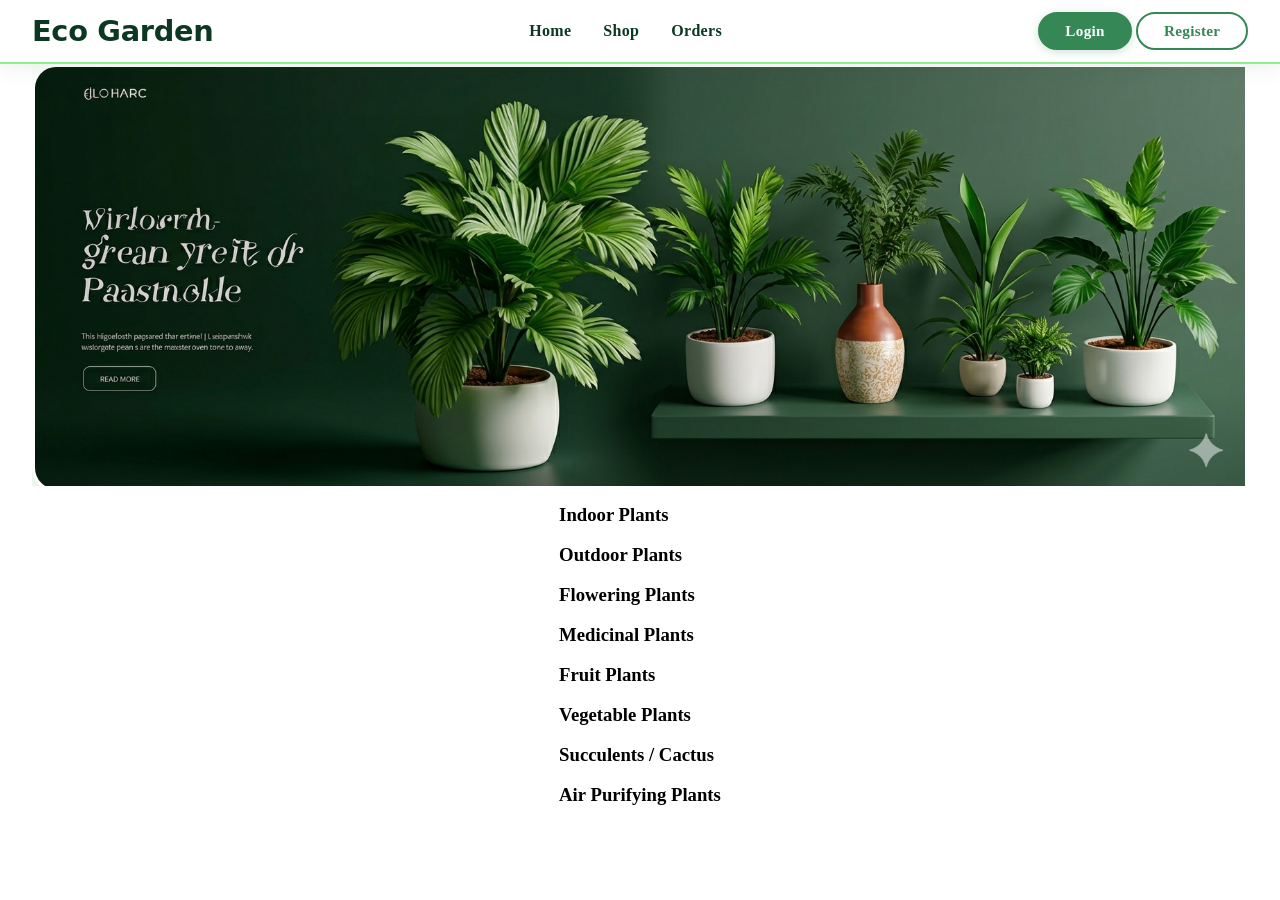
==== Frontend/index.html @ d1aa9e3e "first commit" ====
<!DOCTYPE html>
<html lang="en">
<head>
    <meta charset="UTF-8">
    <meta name="viewport" content="width=device-width, initial-scale=1.0">
    <title>Eco Garden</title>
    <link rel="stylesheet" href="./Css/Index.css">
</head>
<body>
    <div class="main-front-page">




        <div class="nav-bar">
    <nav>
        <h1>Eco Garden</h1>

            <div class="ul">
                <ul>
                    <li><a href="./index.html">Home</a></li>
                    <li><a href="#">Shop</a></li>
                    <li><a href="#">Orders</a></li>
                </ul>
            </div>
        <!-- AUTH BUTTONS -->
        <div id="authLinks">
            <a href="./Html/Login.html"><button>Login</button></a>
            <a href="./Html/Register.html"><button>Register</button></a>
        </div>

        <!-- LOGOUT BUTTON -->
        <button onclick="logout()" id="logoutBtn" style="display:none;">
            Logout
        </button>

    </nav>
</div>

        <div class="hero-section">

            <img src="./Assets/bg-1.png" alt="">
            <img src="./Assets/bg-2.png" alt="">
        </div>
         
      <div class="categories">

    <div>
        <img src="" alt="">
        <h3>Indoor Plants</h3>
    </div>

    <div>
        <img src="" alt="">
        <h3>Outdoor Plants</h3>
    </div>

    <div>
        <img src="" alt="">
        <h3>Flowering Plants</h3>
    </div>

    <div>
        <img src="" alt="">
        <h3>Medicinal Plants</h3>
    </div>

    <div>
        <img src="" alt="">
        <h3>Fruit Plants</h3>
    </div>

    <div>
        <img src="" alt="">
        <h3>Vegetable Plants</h3>
    </div>

    <div>
        <img src="" alt="">
        <h3>Succulents / Cactus</h3>
    </div>

    <div>
        <img src="" alt="">
        <h3>Air Purifying Plants</h3>
    </div>

</div>

    </div>



    <script>

window.onload = function () {

    let token = localStorage.getItem("token");

    if (token) {
        document.getElementById("logoutBtn").style.display = "inline-block";
        document.getElementById("authLinks").style.display = "none";
    } else {
        document.getElementById("logoutBtn").style.display = "none";
        document.getElementById("authLinks").style.display = "block";
    }
}

// 🔥 logout function (UPDATED)
function logout() {

    localStorage.removeItem("token");

    // 🔥 page refresh so UI reset ho jaye
    location.reload();
}

</script>
</body>
</html>
---- Frontend/Css/Index.css ----
/* ========== NAVIGATION BAR - MINT CONTRAST THEME ========== */
/* Color Theme:
   Light Base: #FFFFFF (White)
   Highlight (Light): #90EE90 (Light Green / Mint)
   Navigation: #358856 (Sea Green)
   Deep Text: #0C3823 (Rich Dark Green)
*/

* {
    margin: 0;
    padding: 0;
    box-sizing: border-box;
}

/* ========== NAV BAR CONTAINER ========== */
.nav-bar {
    width: 100%;
    background: #FFFFFF;
    border-bottom: 2px solid #90EE90;
    padding: 0.75rem 2rem;
    box-shadow: 0 4px 20px rgba(12, 56, 35, 0.08);
    position: sticky;
    top: 0;
    z-index: 100;
    transition: all 0.3s ease;
}

/* ========== NAVIGATION FLEX LAYOUT ========== */
nav {
    max-width: 1280px;
    margin: 0 auto;
    display: flex;
    align-items: center;
    justify-content: space-between;
    flex-wrap: wrap;
    gap: 1rem;
}

/* ========== LOGO / SITE TITLE ========== */
nav h1 {
    font-family: 'Segoe UI', 'Poppins', system-ui, -apple-system, sans-serif;
    font-size: 1.8rem;
    font-weight: 700;
    margin: 0;
    color: #0C3823;
    letter-spacing: -0.3px;
    transition: all 0.3s ease;
    cursor: default;
    position: relative;
}

/* Subtle mint underline effect on logo */
nav h1::after {
    content: '';
    position: absolute;
    bottom: -4px;
    left: 0;
    width: 0%;
    height: 3px;
    background: linear-gradient(90deg, #90EE90, #358856);
    transition: width 0.3s ease;
    border-radius: 3px;
}

nav h1:hover::after {
    width: 100%;
}

nav h1:hover {
    transform: translateY(-2px);
}

/* ========== MENU (UL/LI) STYLES ========== */
.ul {
    flex: 1;
    display: flex;
    justify-content: center;
}

.ul ul {
    display: flex;
    list-style: none;
    gap: 2rem;
    margin: 0;
    padding: 0;
}

.ul li a {
    font-family: inherit;
    font-size: 1rem;
    font-weight: 600;
    color: #0C3823;
    text-decoration: none;
    padding: 0.5rem 0;
    position: relative;
    transition: all 0.3s ease;
    letter-spacing: 0.3px;
}

/* Mint underline animation on hover */
.ul li a::after {
    content: '';
    position: absolute;
    bottom: 0;
    left: 0;
    width: 0%;
    height: 2px;
    background: #358856;
    transition: width 0.3s ease;
    border-radius: 2px;
}

.ul li a:hover::after {
    width: 100%;
}

.ul li a:hover {
    color: #358856;
    transform: translateY(-2px);
}

/* Active link state (optional) */
.ul li a.active {
    color: #358856;
}

.ul li a.active::after {
    width: 100%;
    background: #90EE90;
}

/* ========== AUTH BUTTONS CONTAINER ========== */
#authLinks {
    display: flex;
    gap: 1rem;
    align-items: center;
    transition: all 0.3s ease;
}

/* ========== BUTTONS BASE STYLES ========== */
nav button {
    font-family: inherit;
    font-size: 0.95rem;
    font-weight: 600;
    padding: 0.5rem 1.6rem;
    border-radius: 50px;
    border: 2px solid transparent;
    cursor: pointer;
    transition: all 0.3s cubic-bezier(0.2, 0.9, 0.4, 1.1);
    background: transparent;
    letter-spacing: 0.3px;
    white-space: nowrap;
}

/* ========== LOGIN BUTTON (Primary - Sea Green) ========== */
#authLinks a:first-child button {
    background: #358856;
    border-color: #358856;
    color: white;
    box-shadow: 0 2px 8px rgba(53, 136, 86, 0.25);
}

#authLinks a:first-child button:hover {
    background: #2a6d44;
    border-color: #2a6d44;
    transform: translateY(-2px);
    box-shadow: 0 8px 20px rgba(53, 136, 86, 0.35);
}

#authLinks a:first-child button:active {
    transform: translateY(1px);
}

/* ========== REGISTER BUTTON (Secondary - Mint outline) ========== */
#authLinks a:last-child button {
    background: transparent;
    border-color: #358856;
    color: #358856;
}

#authLinks a:last-child button:hover {
    background: #90EE90;
    border-color: #358856;
    color: #0C3823;
    transform: translateY(-2px);
    box-shadow: 0 6px 14px rgba(144, 238, 144, 0.3);
}

#authLinks a:last-child button:active {
    transform: translateY(1px);
}

/* ========== LOGOUT BUTTON ========== */
#logoutBtn {
    background: #358856;
    border-color: #358856;
    color: white;
    box-shadow: 0 2px 8px rgba(53, 136, 86, 0.25);
    transition: all 0.3s cubic-bezier(0.2, 0.9, 0.4, 1.1);
}

#logoutBtn:hover {
    background: #2a6d44;
    border-color: #2a6d44;
    transform: translateY(-2px);
    box-shadow: 0 8px 20px rgba(53, 136, 86, 0.35);
}

#logoutBtn:active {
    transform: translateY(1px);
}

/* ========== FOCUS ACCESSIBILITY ========== */
nav button:focus-visible,
.ul li a:focus-visible {
    outline: 3px solid #90EE90;
    outline-offset: 3px;
    border-radius: 50px;
}

/* ========== RESPONSIVE NAVBAR ========== */

/* Tablet */
@media (max-width: 900px) {
    .nav-bar {
        padding: 0.7rem 1.5rem;
    }
    
    nav h1 {
        font-size: 1.6rem;
    }
    
    .ul ul {
        gap: 1.2rem;
    }
    
    .ul li a {
        font-size: 0.9rem;
    }
    
    nav button {
        padding: 0.45rem 1.3rem;
        font-size: 0.9rem;
    }
}

/* Mobile Large */
@media (max-width: 768px) {
    nav {
        flex-direction: column;
        text-align: center;
        gap: 0.8rem;
    }
    
    nav h1 {
        font-size: 1.5rem;
    }
    
    .ul {
        width: 100%;
    }
    
    .ul ul {
        justify-content: center;
        gap: 1.5rem;
        flex-wrap: wrap;
    }
    
    .ul li a {
        font-size: 0.9rem;
        padding: 0.4rem 0;
    }
    
    #authLinks {
        justify-content: center;
        gap: 0.8rem;
    }
    
    nav button {
        padding: 0.4rem 1.2rem;
        font-size: 0.85rem;
    }
}

/* Mobile Small */
@media (max-width: 550px) {
    .nav-bar {
        padding: 0.6rem 1rem;
    }
    
    nav h1 {
        font-size: 1.3rem;
    }
    
    .ul ul {
        gap: 1rem;
    }
    
    .ul li a {
        font-size: 0.85rem;
    }
    
    #authLinks {
        gap: 0.6rem;
    }
    
    nav button {
        padding: 0.35rem 1rem;
        font-size: 0.8rem;
    }
}

/* Extra Small - stack menu vertically if needed */
@media (max-width: 450px) {
    .ul ul {
        flex-direction: column;
        gap: 0.5rem;
    }
    
    .ul li a {
        display: inline-block;
        padding: 0.3rem 0;
    }
    
    #authLinks {
        flex-direction: column;
        width: 100%;
        gap: 0.5rem;
    }
    
    nav button {
        width: 100%;
        text-align: center;
        padding: 0.4rem 0.8rem;
    }
}

/* ========== ANIMATION ========== */
@keyframes fadeInDown {
    from {
        opacity: 0;
        transform: translateY(-20px);
    }
    to {
        opacity: 1;
        transform: translateY(0);
    }
}

nav {
    animation: fadeInDown 0.5s ease-out;
}

/* ========== SCROLL EFFECT ========== */
.nav-bar.scrolled {
    padding: 0.5rem 2rem;
    box-shadow: 0 4px 25px rgba(12, 56, 35, 0.12);
    background: rgba(255, 255, 255, 0.98);
}

/* ========== TOUCH-FRIENDLY ADJUSTMENTS ========== */
@media (hover: none) and (pointer: coarse) {
    .ul li a:hover::after {
        width: 0%;
    }
    
    .ul li a:active {
        color: #358856;
    }
    
    nav button:hover {
        transform: none;
    }
    
    #authLinks a:first-child button:hover,
    #authLinks a:last-child button:hover,
    #logoutBtn:hover {
        transform: none;
    }
    
    nav button:active {
        transform: scale(0.96);
    }
}




































/* ========== HERO SECTION - MINT CONTRAST THEME ========== */
/* Color Theme:
   Light Base: #FFFFFF (White)
   Highlight (Light): #90EE90 (Light Green / Mint)
   Navigation: #358856 (Sea Green)
   Deep Text: #0C3823 (Rich Dark Green)
*/

/* ========== HERO SECTION CONTAINER ========== */
.hero-section {
    display: flex;
    flex-wrap: wrap;
    justify-content: center;
    align-items: center;
    gap: 2rem;
    padding: 0;
    background: linear-gradient(135deg, #FFFFFF 0%, #F0FFF0 100%);
    position: relative;
    overflow: hidden;
    width: 100%;
    max-width: 1353px;
    height: 470px;
    margin: 0 auto;
}

/* Subtle mint gradient overlay */
.hero-section::before {
    content: "";
    position: absolute;
    top: 0;
    left: 0;
    width: 100%;
    height: 100%;
    background: radial-gradient(circle at 20% 40%, rgba(144, 238, 144, 0.08), transparent 70%);
    pointer-events: none;
}

/* ========== IMAGES STYLES WITH FIXED SIZING & SLIDING ANIMATIONS ========== */
.hero-section img {
    flex: 1;
    width: 50%;
    height: 470px;
    object-fit: cover;
    box-shadow: 0 20px 35px -12px rgba(12, 56, 35, 0.2);
    border: 3px solid #FFFFFF;
    background: #FFFFFF;
    
    /* Transition for hover effects */
    transition: all 0.4s cubic-bezier(0.25, 0.46, 0.45, 0.94);
    
    /* Animation properties */
    animation-duration: 0.8s;
    animation-fill-mode: both;
    animation-timing-function: cubic-bezier(0.25, 0.46, 0.45, 0.94);
    
    cursor: pointer;
}

/* First image - rounded corners left side */
.hero-section img:first-child {
    border-radius: 1.5rem 0 0 1.5rem;
    animation-name: slideInFromLeft;
}

/* Second image - rounded corners right side */
.hero-section img:last-child {
    border-radius: 0 1.5rem 1.5rem 0;
    animation-name: slideInFromRight;
}

/* Slide from Left Keyframe */
@keyframes slideInFromLeft {
    0% {
        opacity: 0;
        transform: translateX(-100px);
    }
    100% {
        opacity: 1;
        transform: translateX(0);
    }
}

/* Slide from Right Keyframe */
@keyframes slideInFromRight {
    0% {
        opacity: 0;
        transform: translateX(100px);
    }
    100% {
        opacity: 1;
        transform: translateX(0);
    }
}

/* ========== STAGGERED ANIMATION DELAYS ========== */
.hero-section img:first-child {
    animation-delay: 0.1s;
}

.hero-section img:last-child {
    animation-delay: 0.3s;
}

/* ========== HOVER EFFECTS WITH SMOOTH TRANSITIONS ========== */
.hero-section img:hover {
    transform: scale(1.02);
    box-shadow: 0 30px 45px -16px rgba(53, 136, 86, 0.35);
    border-color: #90EE90; /* Mint border on hover */
    transition: all 0.4s cubic-bezier(0.2, 0.9, 0.4, 1.1);
    filter: brightness(1.02);
}

/* Active/Tap effect */
.hero-section img:active {
    transform: scale(0.98);
    transition: transform 0.1s ease;
}

/* ========== RESPONSIVE HERO SECTION ========== */

/* Desktop Large - maintain exact size */
@media (min-width: 1354px) {
    .hero-section {
        max-width: 1353px;
        height: 470px;
        margin: 0 auto;
    }
    
    .hero-section img {
        height: 470px;
    }
}

/* Desktop Medium - scale down proportionally */
@media (max-width: 1353px) and (min-width: 1025px) {
    .hero-section {
        width: 95%;
        max-width: none;
        height: auto;
        aspect-ratio: 1353 / 470;
    }
    
    .hero-section img {
        height: auto;
        min-height: 100%;
    }
}

/* Tablet */
@media (max-width: 1024px) {
    .hero-section {
        width: 100%;
        height: auto;
        aspect-ratio: 1353 / 470;
        gap: 0;
    }
    
    .hero-section img:first-child {
        border-radius: 1rem 0 0 1rem;
    }
    
    .hero-section img:last-child {
        border-radius: 0 1rem 1rem 0;
    }
}

/* Mobile Landscape */
@media (max-width: 768px) {
    .hero-section {
        flex-direction: column;
        height: auto;
        aspect-ratio: auto;
        gap: 0.5rem;
        background: linear-gradient(135deg, #FFFFFF 0%, #F0FFF0 100%);
    }
    
    .hero-section img {
        width: 100%;
        height: 250px;
        border-radius: 1rem !important;
    }
    
    /* Adjust animations for mobile - slide from bottom instead */
    .hero-section img:first-child,
    .hero-section img:last-child {
        animation-name: slideInFromBottom;
    }
    
    @keyframes slideInFromBottom {
        0% {
            opacity: 0;
            transform: translateY(60px);
        }
        100% {
            opacity: 1;
            transform: translateY(0);
        }
    }
}

/* Mobile Portrait */
@media (max-width: 640px) {
    .hero-section {
        gap: 0.5rem;
    }
    
    .hero-section img {
        height: 220px;
    }
    
    .hero-section img:hover {
        transform: scale(1.01);
    }
}

/* Small Mobile */
@media (max-width: 480px) {
    .hero-section img {
        height: 180px;
    }
    
    .hero-section img:first-child,
    .hero-section img:last-child {
        border-radius: 0.8rem !important;
    }
}

/* Extra Small */
@media (max-width: 380px) {
    .hero-section img {
        height: 150px;
    }
}

/* ========== ADDITIONAL SUBTLE EFFECTS ========== */

/* Glow effect on image load */
.hero-section img {
    animation: subtleGlow 1.5s ease-out;
}

@keyframes subtleGlow {
    0% {
        filter: brightness(0.96);
    }
    50% {
        filter: brightness(1.01);
    }
    100% {
        filter: brightness(1);
    }
}

/* Optional: Add a mint-colored shadow on hover */
.hero-section img:hover {
    box-shadow: 0 30px 45px -16px rgba(53, 136, 86, 0.4);
}

/* ========== TOUCH-FRIENDLY ADJUSTMENTS ========== */
@media (hover: none) and (pointer: coarse) {
    .hero-section img:hover {
        transform: none;
        border-color: #FFFFFF;
    }
    
    .hero-section img:active {
        transform: scale(0.98);
        border-color: #90EE90;
    }
}

/* ========== LOADING SKELETON (Optional - improves perceived performance) ========== */
.hero-section img {
    background: linear-gradient(110deg, #f0f0f0 8%, #e8e8e8 18%, #f0f0f0 33%);
    background-size: 200% 100%;
    animation: shimmer 1.5s linear infinite, slideInFromLeft 0.8s ease-out forwards;
}

@keyframes shimmer {
    0% {
        background-position: 200% 0;
    }
    100% {
        background-position: -200% 0;
    }
}

/* Remove shimmer after image loads */
.hero-section img[src] {
    background: #FFFFFF;
    animation: slideInFromLeft 0.8s ease-out forwards, subtleGlow 1.5s ease-out;
}

.hero-section img:last-child[src] {
    animation: slideInFromRight 0.8s ease-out forwards, subtleGlow 1.5s ease-out;
}

/* ========== REDUCED MOTION PREFERENCE ========== */
@media (prefers-reduced-motion: reduce) {
    .hero-section img {
        animation: none !important;
        transform: none !important;
        transition: none !important;
    }
    
    .hero-section img:hover {
        transform: none !important;
    }
}

/* ========== CENTER HERO SECTION ON PAGE ========== */
body {
    display: flex;
    flex-direction: column;
    align-items: center;
    justify-content: center;
}

.main-front-page {
    width: 100%;
    display: flex;
    flex-direction: column;
    align-items: center;
}
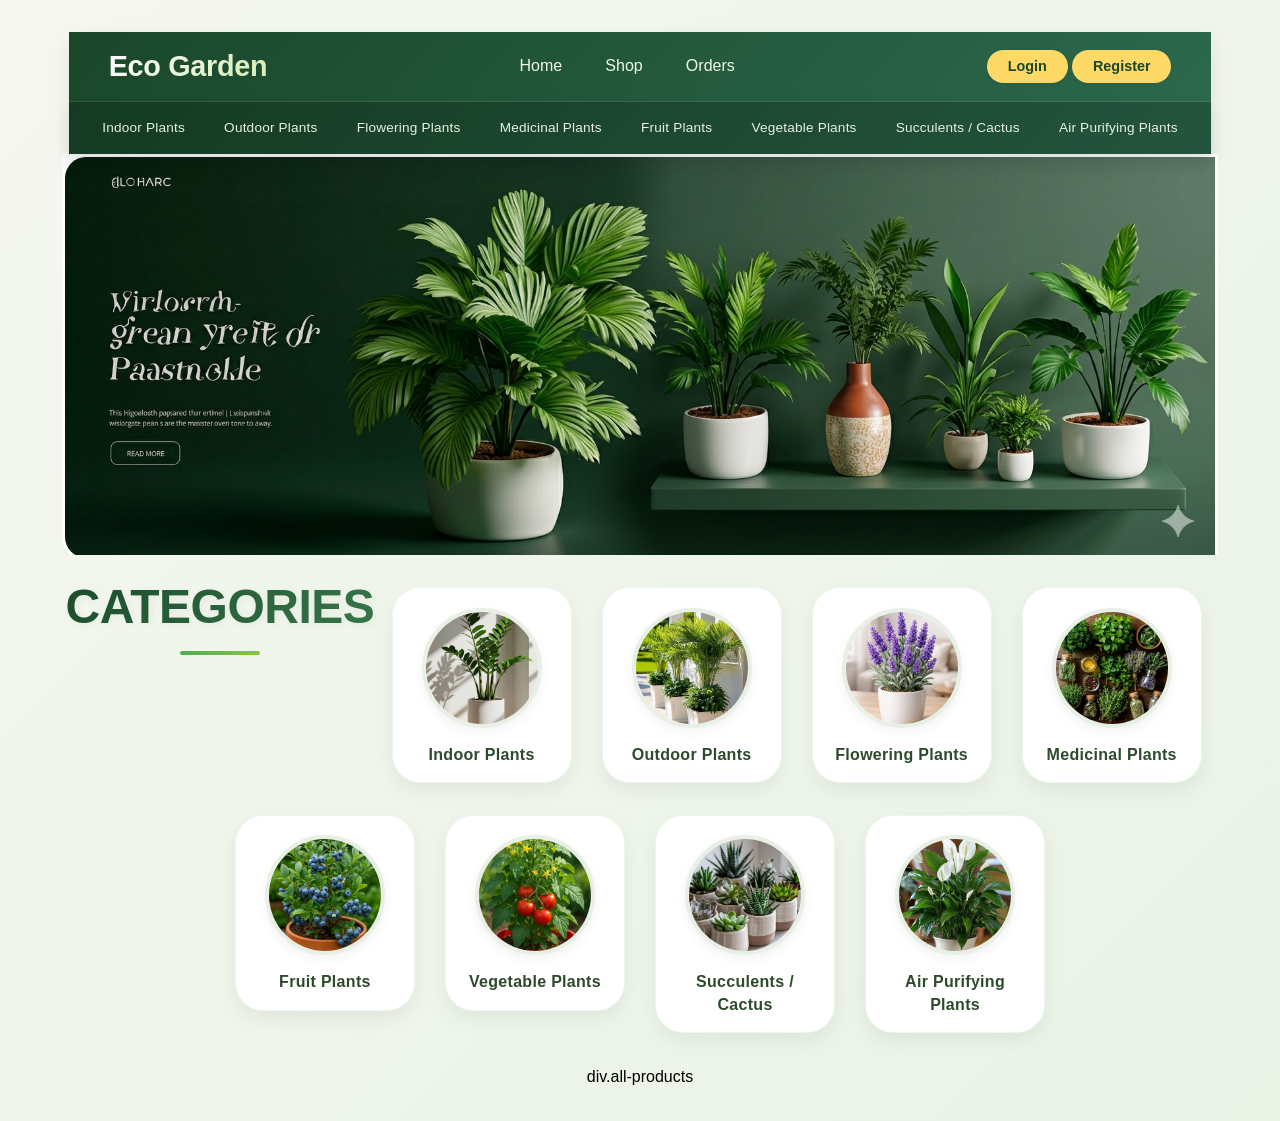
==== commit 220054d0: "Updated code with new features/fixes" ====
--- a/Frontend/index.html
+++ b/Frontend/index.html
@@ -35,57 +35,94 @@
         </button>
 
     </nav>
+
+    <nav class="nav-bar">
+    <ul>
+        <li><a href="#">Indoor Plants</a></li>
+        <li><a href="#">Outdoor Plants</a></li>
+        <li><a href="#">Flowering Plants</a></li>
+        <li><a href="#">Medicinal Plants</a></li>
+        <li><a href="#">Fruit Plants</a></li>
+        <li><a href="#">Vegetable Plants</a></li>
+        <li><a href="#">Succulents / Cactus</a></li>
+        <li><a href="#">Air Purifying Plants</a></li>
+    </ul>
+</nav>
 </div>
 
         <div class="hero-section">
 
             <img src="./Assets/bg-1.png" alt="">
             <img src="./Assets/bg-2.png" alt="">
+
+
+
+
         </div>
          
-      <div class="categories">
+     <div class="categories">
+    <h1>Categories</h1>
 
-    <div>
-        <img src="" alt="">
-        <h3>Indoor Plants</h3>
-    </div>
+    <a href="#" class="category-link">
+        <div>
+            <img src="./Assets/Plants Categories/Indoor Plants.jpg" alt="">
+            <h3>Indoor Plants</h3>
+        </div>
+    </a>
 
-    <div>
-        <img src="" alt="">
-        <h3>Outdoor Plants</h3>
-    </div>
+    <a href="#" class="category-link">
+        <div>
+            <img src="./Assets/Plants Categories/outdoor Plants.jpg" alt="">
+            <h3>Outdoor Plants</h3>
+        </div>
+    </a>
 
-    <div>
-        <img src="" alt="">
-        <h3>Flowering Plants</h3>
-    </div>
+    <a href="#" class="category-link">
+        <div>
+            <img src="./Assets/Plants Categories/Flowering Plants.jpg" alt="">
+            <h3>Flowering Plants</h3>
+        </div>
+    </a>
 
-    <div>
-        <img src="" alt="">
-        <h3>Medicinal Plants</h3>
-    </div>
+    <a href="#" class="category-link">
+        <div>
+            <img src="./Assets/Plants Categories/Medicinal Plants.jpg" alt="">
+            <h3>Medicinal Plants</h3>
+        </div>
+    </a>
 
-    <div>
-        <img src="" alt="">
-        <h3>Fruit Plants</h3>
-    </div>
+    <a href="#" class="category-link">
+        <div>
+            <img src="./Assets/Plants Categories/Fruit Plants.jpg" alt="">
+            <h3>Fruit Plants</h3>
+        </div>
+    </a>
 
-    <div>
-        <img src="" alt="">
-        <h3>Vegetable Plants</h3>
-    </div>
+    <a href="#" class="category-link">
+        <div>
+            <img src="./Assets/Plants Categories/Vegetable Plants.jpg" alt="">
+            <h3>Vegetable Plants</h3>
+        </div>
+    </a>
 
-    <div>
-        <img src="" alt="">
-        <h3>Succulents / Cactus</h3>
-    </div>
+    <a href="#" class="category-link">
+        <div>
+            <img src="./Assets/Plants Categories/Cactus.jpg" alt="">
+            <h3>Succulents / Cactus</h3>
+        </div>
+    </a>
 
-    <div>
-        <img src="" alt="">
-        <h3>Air Purifying Plants</h3>
-    </div>
+    <a href="#" class="category-link">
+        <div>
+            <img src="./Assets/Plants Categories/Air Purifying Plants.jpg" alt="">
+            <h3>Air Purifying Plants</h3>
+        </div>
+    </a>
+</div>
 
-</div>
+
+    div.all-products
+
 
     </div>
 
--- a/Frontend/Css/Index.css
+++ b/Frontend/Css/Index.css
@@ -1,386 +1,338 @@
-/* ========== NAVIGATION BAR - MINT CONTRAST THEME ========== */
-/* Color Theme:
-   Light Base: #FFFFFF (White)
-   Highlight (Light): #90EE90 (Light Green / Mint)
-   Navigation: #358856 (Sea Green)
-   Deep Text: #0C3823 (Rich Dark Green)
-*/
-
+ /* ============================================
+   GLOBAL RESET & BASE
+   ============================================ */
 * {
     margin: 0;
     padding: 0;
     box-sizing: border-box;
 }
 
-/* ========== NAV BAR CONTAINER ========== */
+body {
+    font-family: 'Inter', 'Poppins', system-ui, -apple-system, 'Segoe UI', Roboto, sans-serif;
+    background: #f5f7f2;
+    line-height: 1.5;
+}
+
+/* ============================================
+   MAIN NAVBAR WRAPPER (sticky + background)
+   ============================================ */
 .nav-bar {
-    width: 100%;
-    background: #FFFFFF;
-    border-bottom: 2px solid #90EE90;
-    padding: 0.75rem 2rem;
-    box-shadow: 0 4px 20px rgba(12, 56, 35, 0.08);
     position: sticky;
     top: 0;
-    z-index: 100;
-    transition: all 0.3s ease;
-}
-
-/* ========== NAVIGATION FLEX LAYOUT ========== */
-nav {
-    max-width: 1280px;
-    margin: 0 auto;
+    z-index: 1000;
+    background: linear-gradient(135deg, #1a472a 0%, #2d6a4f 100%);
+    box-shadow: 0 8px 20px rgba(0, 0, 0, 0.08);
+    backdrop-filter: blur(0px);
+}
+
+/* ============================================
+   TOP NAVIGATION (Logo + Main Links + Auth)
+   ============================================ */
+.nav-bar > nav:first-of-type {
     display: flex;
+    justify-content: space-between;
     align-items: center;
-    justify-content: space-between;
     flex-wrap: wrap;
-    gap: 1rem;
-}
-
-/* ========== LOGO / SITE TITLE ========== */
-nav h1 {
-    font-family: 'Segoe UI', 'Poppins', system-ui, -apple-system, sans-serif;
+    gap: 1.2rem;
+    padding: 0.8rem 2.5rem;
+    border-bottom: 1px solid rgba(255, 255, 255, 0.1);
+}
+
+/* ----- Brand Logo ----- */
+.nav-bar > nav:first-of-type h1 {
     font-size: 1.8rem;
     font-weight: 700;
+    letter-spacing: -0.3px;
+    background: linear-gradient(120deg, #ffffff, #d4ecb2);
+    background-clip: text;
+    -webkit-background-clip: text;
+    color: transparent;
     margin: 0;
-    color: #0C3823;
-    letter-spacing: -0.3px;
-    transition: all 0.3s ease;
-    cursor: default;
-    position: relative;
-}
-
-/* Subtle mint underline effect on logo */
-nav h1::after {
-    content: '';
-    position: absolute;
-    bottom: -4px;
-    left: 0;
-    width: 0%;
-    height: 3px;
-    background: linear-gradient(90deg, #90EE90, #358856);
-    transition: width 0.3s ease;
-    border-radius: 3px;
-}
-
-nav h1:hover::after {
-    width: 100%;
-}
-
-nav h1:hover {
-    transform: translateY(-2px);
-}
-
-/* ========== MENU (UL/LI) STYLES ========== */
-.ul {
+    transition: transform 0.2s ease;
+}
+
+.nav-bar > nav:first-of-type h1:hover {
+    transform: scale(1.02);
+}
+
+/* ----- Centered Menu Wrapper ----- */
+.nav-bar > nav:first-of-type .ul {
     flex: 1;
     display: flex;
     justify-content: center;
 }
 
-.ul ul {
+.nav-bar > nav:first-of-type .ul ul {
     display: flex;
     list-style: none;
-    gap: 2rem;
-    margin: 0;
-    padding: 0;
-}
-
-.ul li a {
-    font-family: inherit;
+    gap: 0.3rem;
+    flex-wrap: wrap;
+    justify-content: center;
+}
+
+/* Main menu links */
+.nav-bar > nav:first-of-type .ul ul li a {
+    text-decoration: none;
+    color: #f0f7ea;
+    font-weight: 500;
     font-size: 1rem;
-    font-weight: 600;
-    color: #0C3823;
-    text-decoration: none;
-    padding: 0.5rem 0;
-    position: relative;
-    transition: all 0.3s ease;
-    letter-spacing: 0.3px;
-}
-
-/* Mint underline animation on hover */
-.ul li a::after {
-    content: '';
-    position: absolute;
-    bottom: 0;
-    left: 0;
-    width: 0%;
-    height: 2px;
-    background: #358856;
-    transition: width 0.3s ease;
-    border-radius: 2px;
-}
-
-.ul li a:hover::after {
-    width: 100%;
-}
-
-.ul li a:hover {
-    color: #358856;
+    padding: 0.5rem 1.2rem;
+    border-radius: 40px;
+    transition: all 0.25s cubic-bezier(0.2, 0.9, 0.4, 1.1);
+    display: inline-block;
+    background: transparent;
+}
+
+.nav-bar > nav:first-of-type .ul ul li a:hover {
+    background: rgba(255, 255, 255, 0.15);
+    color: white;
     transform: translateY(-2px);
 }
 
-/* Active link state (optional) */
-.ul li a.active {
-    color: #358856;
-}
-
-.ul li a.active::after {
-    width: 100%;
-    background: #90EE90;
-}
-
-/* ========== AUTH BUTTONS CONTAINER ========== */
+.nav-bar > nav:first-of-type .ul ul li a:active {
+    transform: translateY(0);
+}
+
+/* ----- Auth Buttons Container ----- */
 #authLinks {
     display: flex;
-    gap: 1rem;
+    gap: 0.8rem;
     align-items: center;
-    transition: all 0.3s ease;
-}
-
-/* ========== BUTTONS BASE STYLES ========== */
-nav button {
+}
+
+#authLinks a {
+    text-decoration: none;
+}
+
+/* Login / Register buttons */
+#authLinks button {
+    background: #ffd966;
+    border: none;
+    padding: 0.55rem 1.3rem;
+    border-radius: 40px;
+    font-weight: 600;
+    font-size: 0.9rem;
+    color: #1a472a;
+    cursor: pointer;
+    transition: all 0.25s ease;
     font-family: inherit;
-    font-size: 0.95rem;
+    box-shadow: 0 2px 5px rgba(0, 0, 0, 0.05);
+}
+
+#authLinks button:hover {
+    background: #ffcd38;
+    transform: translateY(-2px);
+    box-shadow: 0 5px 12px rgba(0, 0, 0, 0.1);
+}
+
+#authLinks button:active {
+    transform: translateY(0);
+}
+
+/* ----- Logout Button (initially hidden) ----- */
+#logoutBtn {
+    background: #dc3545;
+    border: none;
+    padding: 0.55rem 1.3rem;
+    border-radius: 40px;
     font-weight: 600;
-    padding: 0.5rem 1.6rem;
-    border-radius: 50px;
-    border: 2px solid transparent;
+    font-size: 0.9rem;
+    color: white;
     cursor: pointer;
-    transition: all 0.3s cubic-bezier(0.2, 0.9, 0.4, 1.1);
+    transition: all 0.25s ease;
+    font-family: inherit;
+    display: none; /* JS will show when logged in */
+    box-shadow: 0 2px 5px rgba(0, 0, 0, 0.05);
+}
+
+#logoutBtn:hover {
+    background: #bb2d3b;
+    transform: translateY(-2px);
+    box-shadow: 0 5px 12px rgba(0, 0, 0, 0.1);
+}
+
+#logoutBtn:active {
+    transform: translateY(0);
+}
+
+/* ============================================
+   SECONDARY NAVIGATION (Categories Strip)
+   ============================================ */
+.nav-bar > nav:last-of-type {
+    background: rgba(0, 0, 0, 0.2);
+    padding: 0.6rem 1rem;
+    overflow-x: auto;
+    scrollbar-width: thin;
+    scrollbar-color: rgba(255,255,255,0.4) rgba(0,0,0,0.1);
+}
+
+/* Horizontal categories list */
+.nav-bar > nav:last-of-type ul {
+    display: flex;
+    justify-content: center;
+    align-items: center;
+    flex-wrap: wrap;
+    gap: 0.25rem;
+    list-style: none;
+    max-width: 1400px;
+    margin: 0 auto;
+}
+
+/* Category links */
+.nav-bar > nav:last-of-type li a {
+    text-decoration: none;
+    color: #e6f2e0;
+    font-size: 0.85rem;
+    font-weight: 500;
+    padding: 0.4rem 1.1rem;
+    border-radius: 40px;
+    transition: all 0.2s ease;
+    display: inline-block;
+    white-space: nowrap;
+    letter-spacing: 0.2px;
     background: transparent;
-    letter-spacing: 0.3px;
-    white-space: nowrap;
-}
-
-/* ========== LOGIN BUTTON (Primary - Sea Green) ========== */
-#authLinks a:first-child button {
-    background: #358856;
-    border-color: #358856;
+}
+
+.nav-bar > nav:last-of-type li a:hover {
+    background: rgba(255, 255, 255, 0.2);
     color: white;
-    box-shadow: 0 2px 8px rgba(53, 136, 86, 0.25);
-}
-
-#authLinks a:first-child button:hover {
-    background: #2a6d44;
-    border-color: #2a6d44;
-    transform: translateY(-2px);
-    box-shadow: 0 8px 20px rgba(53, 136, 86, 0.35);
-}
-
-#authLinks a:first-child button:active {
-    transform: translateY(1px);
-}
-
-/* ========== REGISTER BUTTON (Secondary - Mint outline) ========== */
-#authLinks a:last-child button {
-    background: transparent;
-    border-color: #358856;
-    color: #358856;
-}
-
-#authLinks a:last-child button:hover {
-    background: #90EE90;
-    border-color: #358856;
-    color: #0C3823;
-    transform: translateY(-2px);
-    box-shadow: 0 6px 14px rgba(144, 238, 144, 0.3);
-}
-
-#authLinks a:last-child button:active {
-    transform: translateY(1px);
-}
-
-/* ========== LOGOUT BUTTON ========== */
-#logoutBtn {
-    background: #358856;
-    border-color: #358856;
-    color: white;
-    box-shadow: 0 2px 8px rgba(53, 136, 86, 0.25);
-    transition: all 0.3s cubic-bezier(0.2, 0.9, 0.4, 1.1);
-}
-
-#logoutBtn:hover {
-    background: #2a6d44;
-    border-color: #2a6d44;
-    transform: translateY(-2px);
-    box-shadow: 0 8px 20px rgba(53, 136, 86, 0.35);
-}
-
-#logoutBtn:active {
-    transform: translateY(1px);
-}
-
-/* ========== FOCUS ACCESSIBILITY ========== */
-nav button:focus-visible,
-.ul li a:focus-visible {
-    outline: 3px solid #90EE90;
-    outline-offset: 3px;
-    border-radius: 50px;
-}
-
-/* ========== RESPONSIVE NAVBAR ========== */
-
-/* Tablet */
+    transform: translateY(-1px);
+}
+
+/* ============================================
+   FOCUS STATES (Accessibility)
+   ============================================ */
+.nav-bar a:focus-visible,
+.nav-bar button:focus-visible {
+    outline: 2px solid #ffd966;
+    outline-offset: 2px;
+    border-radius: 40px;
+}
+
+/* ============================================
+   RESPONSIVE BREAKPOINTS
+   ============================================ */
+
+/* Tablet & small desktops */
 @media (max-width: 900px) {
-    .nav-bar {
-        padding: 0.7rem 1.5rem;
-    }
-    
-    nav h1 {
-        font-size: 1.6rem;
-    }
-    
-    .ul ul {
-        gap: 1.2rem;
-    }
-    
-    .ul li a {
-        font-size: 0.9rem;
-    }
-    
-    nav button {
-        padding: 0.45rem 1.3rem;
-        font-size: 0.9rem;
-    }
-}
-
-/* Mobile Large */
-@media (max-width: 768px) {
-    nav {
+    .nav-bar > nav:first-of-type {
+        padding: 0.8rem 1.5rem;
         flex-direction: column;
         text-align: center;
-        gap: 0.8rem;
-    }
-    
-    nav h1 {
-        font-size: 1.5rem;
-    }
-    
-    .ul {
+    }
+    
+    .nav-bar > nav:first-of-type .ul {
         width: 100%;
     }
     
-    .ul ul {
+    .nav-bar > nav:first-of-type .ul ul {
         justify-content: center;
-        gap: 1.5rem;
-        flex-wrap: wrap;
-    }
-    
-    .ul li a {
-        font-size: 0.9rem;
-        padding: 0.4rem 0;
     }
     
     #authLinks {
         justify-content: center;
+    }
+}
+
+/* Mobile landscape */
+@media (max-width: 680px) {
+    .nav-bar > nav:first-of-type {
         gap: 0.8rem;
-    }
-    
-    nav button {
-        padding: 0.4rem 1.2rem;
+        padding: 0.7rem 1rem;
+    }
+    
+    .nav-bar > nav:first-of-type h1 {
+        font-size: 1.5rem;
+    }
+    
+    .nav-bar > nav:first-of-type .ul ul li a {
+        padding: 0.4rem 0.9rem;
+        font-size: 0.9rem;
+    }
+    
+    #authLinks button,
+    #logoutBtn {
+        padding: 0.45rem 1rem;
         font-size: 0.85rem;
     }
-}
-
-/* Mobile Small */
-@media (max-width: 550px) {
-    .nav-bar {
-        padding: 0.6rem 1rem;
-    }
-    
-    nav h1 {
+    
+    /* Categories become horizontally scrollable for better touch */
+    .nav-bar > nav:last-of-type {
+        overflow-x: auto;
+        white-space: nowrap;
+        -webkit-overflow-scrolling: touch;
+    }
+    
+    .nav-bar > nav:last-of-type ul {
+        flex-wrap: nowrap;
+        justify-content: flex-start;
+        gap: 0.2rem;
+        padding-bottom: 0.2rem;
+    }
+    
+    .nav-bar > nav:last-of-type li a {
+        font-size: 0.75rem;
+        padding: 0.3rem 0.8rem;
+    }
+}
+
+/* Small phones */
+@media (max-width: 480px) {
+    .nav-bar > nav:first-of-type h1 {
         font-size: 1.3rem;
     }
     
-    .ul ul {
-        gap: 1rem;
-    }
-    
-    .ul li a {
-        font-size: 0.85rem;
-    }
-    
-    #authLinks {
-        gap: 0.6rem;
-    }
-    
-    nav button {
-        padding: 0.35rem 1rem;
+    .nav-bar > nav:first-of-type .ul ul li a {
         font-size: 0.8rem;
-    }
-}
-
-/* Extra Small - stack menu vertically if needed */
-@media (max-width: 450px) {
-    .ul ul {
-        flex-direction: column;
-        gap: 0.5rem;
-    }
-    
-    .ul li a {
-        display: inline-block;
-        padding: 0.3rem 0;
-    }
-    
-    #authLinks {
-        flex-direction: column;
-        width: 100%;
-        gap: 0.5rem;
-    }
-    
-    nav button {
-        width: 100%;
-        text-align: center;
-        padding: 0.4rem 0.8rem;
-    }
-}
-
-/* ========== ANIMATION ========== */
-@keyframes fadeInDown {
-    from {
-        opacity: 0;
-        transform: translateY(-20px);
-    }
-    to {
-        opacity: 1;
-        transform: translateY(0);
-    }
-}
-
-nav {
-    animation: fadeInDown 0.5s ease-out;
-}
-
-/* ========== SCROLL EFFECT ========== */
-.nav-bar.scrolled {
-    padding: 0.5rem 2rem;
-    box-shadow: 0 4px 25px rgba(12, 56, 35, 0.12);
-    background: rgba(255, 255, 255, 0.98);
-}
-
-/* ========== TOUCH-FRIENDLY ADJUSTMENTS ========== */
-@media (hover: none) and (pointer: coarse) {
-    .ul li a:hover::after {
-        width: 0%;
-    }
-    
-    .ul li a:active {
-        color: #358856;
-    }
-    
-    nav button:hover {
-        transform: none;
-    }
-    
-    #authLinks a:first-child button:hover,
-    #authLinks a:last-child button:hover,
-    #logoutBtn:hover {
-        transform: none;
-    }
-    
-    nav button:active {
-        transform: scale(0.96);
-    }
+        padding: 0.3rem 0.7rem;
+    }
+    
+    #authLinks button,
+    #logoutBtn {
+        font-size: 0.75rem;
+        padding: 0.35rem 0.9rem;
+    }
+    
+    .nav-bar > nav:last-of-type li a {
+        font-size: 0.7rem;
+        padding: 0.25rem 0.7rem;
+    }
+}
+
+/* ============================================
+   CUSTOM SCROLLBAR (Categories strip)
+   ============================================ */
+.nav-bar > nav:last-of-type::-webkit-scrollbar {
+    height: 4px;
+}
+
+.nav-bar > nav:last-of-type::-webkit-scrollbar-track {
+    background: rgba(0, 0, 0, 0.2);
+    border-radius: 10px;
+}
+
+.nav-bar > nav:last-of-type::-webkit-scrollbar-thumb {
+    background: rgba(255, 255, 255, 0.4);
+    border-radius: 10px;
+}
+
+.nav-bar > nav:last-of-type::-webkit-scrollbar-thumb:hover {
+    background: rgba(255, 255, 255, 0.6);
+}
+
+/* ============================================
+   UTILITY / ADDITIONAL POLISH
+   ============================================ */
+/* Remove default button styles where needed */
+button {
+    background: none;
+    border: none;
+    cursor: pointer;
+}
+
+/* Ensure any hidden elements are properly hidden */
+#logoutBtn[style*="display: none"] {
+    display: none !important;
 }
 
 
@@ -741,4 +693,271 @@
     display: flex;
     flex-direction: column;
     align-items: center;
-}+}
+
+
+
+
+
+
+
+
+
+
+
+
+
+
+
+
+/* ----- RESET & BASE ----- */
+* {
+    margin: 0;
+    padding: 0;
+    box-sizing: border-box;
+}
+
+body {
+    font-family: 'Poppins', 'Segoe UI', Roboto, 'Helvetica Neue', sans-serif;
+    background: linear-gradient(135deg, #f5f7f0 0%, #e9f3e6 100%);
+    min-height: 100vh;
+    padding: 2rem;
+}
+
+/* ----- CATEGORIES CONTAINER ----- */
+.categories {
+    max-width: 1400px;
+    margin: 0 auto;
+    text-align: center;          /* centers the h1 and inline-block children */
+    padding: 1rem 0.5rem;
+}
+
+/* ----- TITLE STYLING (centered) ----- */
+.categories h1 {
+    font-size: 3rem;
+    font-weight: 700;
+    color: #1b4d2e;
+    margin-bottom: 2.5rem;
+    display: inline-block;
+    position: relative;
+    letter-spacing: -0.5px;
+    text-transform: uppercase;
+    background: linear-gradient(135deg, #1b4d2e, #3a7b4b);
+    background-clip: text;
+    -webkit-background-clip: text;
+    color: transparent;
+    text-shadow: 2px 2px 10px rgba(0,0,0,0.05);
+}
+
+.categories h1::after {
+    content: '';
+    position: absolute;
+    bottom: -12px;
+    left: 50%;
+    transform: translateX(-50%);
+    width: 80px;
+    height: 4px;
+    background: linear-gradient(90deg, #4caf50, #8bc34a);
+    border-radius: 4px;
+}
+
+/* ----- CATEGORY LINK (clickable wrapper) ----- */
+.category-link {
+    text-decoration: none;
+    display: inline-flex;
+    margin: 1rem 0.8rem;
+    vertical-align: top;
+    transition: all 0.3s cubic-bezier(0.2, 0.9, 0.4, 1.1);
+}
+
+/* ----- INNER CARD (white background, shadow, rounded) ----- */
+.category-link > div {
+    display: flex;
+    flex-direction: column;
+    align-items: center;
+    justify-content: center;
+    width: 180px;
+    background: #ffffff;
+    border-radius: 28px;
+    padding: 1.2rem 0.8rem 1rem;
+    box-shadow: 0 8px 20px rgba(0, 0, 0, 0.06);
+    transition: all 0.3s ease;
+    backdrop-filter: blur(0px);
+    border: 1px solid rgba(76, 175, 80, 0.1);
+}
+
+/* Hover effect on the whole link (card lifts) */
+.category-link:hover {
+    transform: translateY(-8px);
+}
+
+.category-link:hover > div {
+    box-shadow: 0 20px 30px -12px rgba(0, 0, 0, 0.2);
+    background: #fefefe;
+    border-color: rgba(76, 175, 80, 0.3);
+}
+
+/* ----- CIRCULAR IMAGES (perfect circle) ----- */
+.categories img {
+    width: 120px;
+    height: 120px;
+    object-fit: cover;
+    border-radius: 50%;
+    border: 4px solid #e8f0e6;
+    transition: all 0.3s ease;
+    box-shadow: 0 4px 12px rgba(0, 0, 0, 0.05);
+}
+
+/* Image hover effect: green border + slight zoom */
+.category-link:hover img {
+    border-color: #4caf50;
+    transform: scale(1.05);
+    box-shadow: 0 8px 20px rgba(76, 175, 80, 0.2);
+}
+
+/* ----- CATEGORY NAME (text) ----- */
+.categories h3 {
+    margin-top: 1rem;
+    font-size: 1rem;
+    font-weight: 600;
+    color: #2d4a2c;
+    text-align: center;
+    letter-spacing: 0.3px;
+    transition: color 0.2s ease;
+    padding: 0 4px;
+    line-height: 1.4;
+}
+
+.category-link:hover h3 {
+    color: #2e7d32;
+}
+
+/* Optional: add a subtle "clickable" indicator (underline on hover for text) */
+.category-link:hover h3::after {
+    content: '';
+    display: block;
+    width: 30px;
+    height: 2px;
+    background: #4caf50;
+    margin: 6px auto 0;
+    border-radius: 2px;
+    transition: width 0.2s;
+}
+
+.category-link:hover h3::after {
+    width: 40px;
+}
+
+/* ----- RESPONSIVE DESIGN (row wraps on smaller screens) ----- */
+
+/* Tablets and small desktops */
+@media (max-width: 1024px) {
+    .category-link > div {
+        width: 160px;
+        padding: 1rem 0.5rem 0.8rem;
+    }
+    .categories img {
+        width: 100px;
+        height: 100px;
+    }
+    .categories h3 {
+        font-size: 0.9rem;
+    }
+    .categories h1 {
+        font-size: 2.5rem;
+    }
+}
+
+/* Mobile landscape */
+@media (max-width: 768px) {
+    body {
+        padding: 1rem;
+    }
+    .category-link {
+        margin: 0.6rem;
+    }
+    .category-link > div {
+        width: 140px;
+        border-radius: 20px;
+    }
+    .categories img {
+        width: 85px;
+        height: 85px;
+        border-width: 3px;
+    }
+    .categories h3 {
+        font-size: 0.8rem;
+        margin-top: 0.7rem;
+    }
+    .categories h1 {
+        font-size: 2rem;
+        margin-bottom: 1.5rem;
+    }
+    .categories h1::after {
+        width: 60px;
+        height: 3px;
+        bottom: -8px;
+    }
+}
+
+/* Small phones (portrait) */
+@media (max-width: 550px) {
+    .category-link {
+        margin: 0.5rem;
+    }
+    .category-link > div {
+        width: 125px;
+        padding: 0.8rem 0.3rem 0.6rem;
+    }
+    .categories img {
+        width: 70px;
+        height: 70px;
+    }
+    .categories h3 {
+        font-size: 0.7rem;
+    }
+    .categories h1 {
+        font-size: 1.7rem;
+    }
+}
+
+/* Extra small devices */
+@media (max-width: 450px) {
+    .category-link > div {
+        width: 110px;
+    }
+    .categories img {
+        width: 60px;
+        height: 60px;
+    }
+    .categories h3 {
+        font-size: 0.65rem;
+    }
+}
+
+/* Optional: remove hover effect on touch devices for better performance */
+@media (hover: none) {
+    .category-link:hover {
+        transform: none;
+    }
+    .category-link:hover img {
+        transform: none;
+    }
+    .category-link:hover h3::after {
+        display: none;
+    }
+}
+
+/* Optional: smooth scrolling and accessibility */
+html {
+    scroll-behavior: smooth;
+}
+
+/* Focus styles for keyboard navigation */
+.category-link:focus {
+    outline: none;
+}
+
+.category-link:focus > div {
+    box-shadow: 0 0 0 3px #4caf50, 0 5px 15px rgba(0,0,0,0.1);
+}
